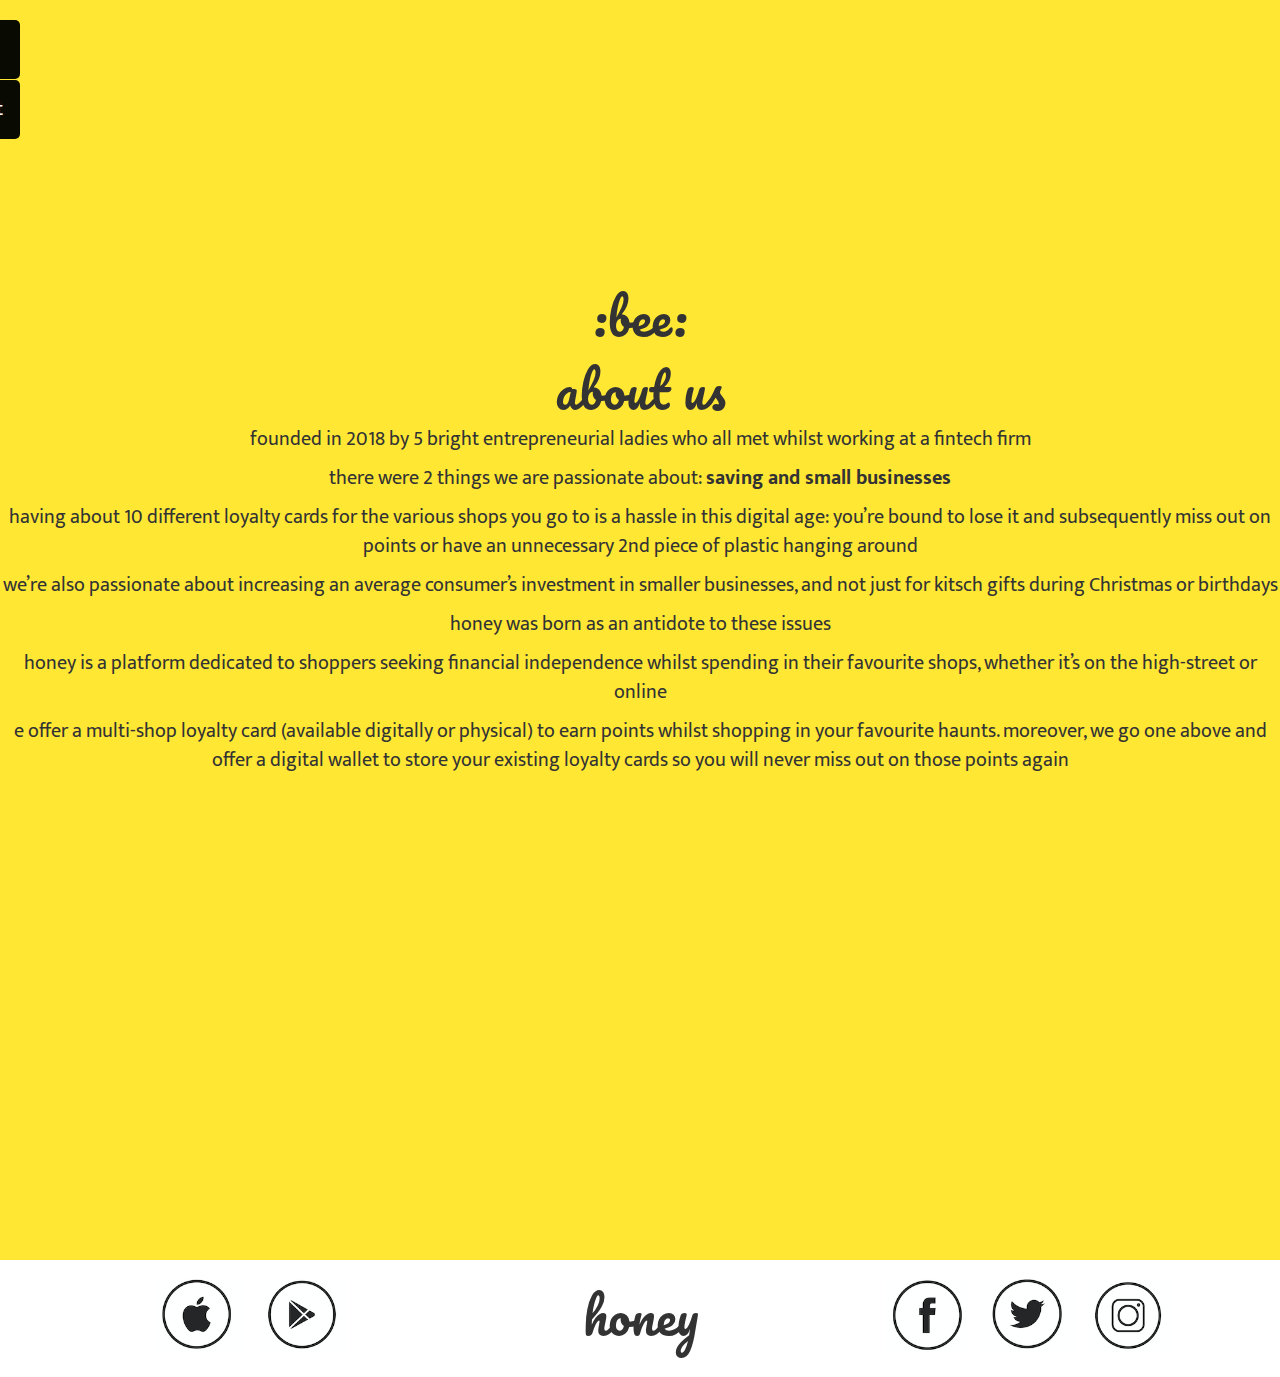
==== about.html @ 8cdc283c "Added pages and linked it together" ====
<!DOCTYPE html>
<html lang="en">
<head>
 <link href='https://fonts.googleapis.com/css?family=Pacifico' rel='stylesheet' type='text/css'>
 <link href='https://fonts.googleapis.com/css?family=Mukta' rel='stylesheet'>
 <link href='https://fonts.googleapis.com/css?family=Pacifico' rel='stylesheet' type='text/css'>
 <link href='css/bootstrap.css' rel='stylesheet'>
 <link href='css/main.css' rel='stylesheet' type='text/css'>
 <link href='css/wtfforms.css' rel='stylesheet' type='text/css'>
 <meta name="viewport" content="width=device-width,
 initial-scale=1.0">
 <script src='js/jquery.js'></script>
 <title>honey</title>
</head>
 <body>
   <div class="main">
         <section class="page1">
           <div id="mySidenav" class="sidenav">
             <a href="https://julianduiza.github.io/honey-website/index2.html" id="home">Home</a>
             <a href="https://julianduiza.github.io/honey-website/contact.html" id="contact">Contact</a>
             <a href="#" id="About">About</a>
           </div>
         </section>
       <section class="contact">
       <h1>:bee:</h1>
       <h1>about us</h1>
         <p>founded in 2018 by 5 bright entrepreneurial ladies who all met whilst working at a fintech firm</p>
          <p>there were 2 things we are passionate about: <b>saving and small businesses</b></p>

<p>having about 10 different loyalty cards for the various shops you go to is a hassle in this digital age: you’re bound to lose it and subsequently miss out on points or have an unnecessary 2nd piece of plastic hanging around</p>

<p>we’re also passionate about increasing an average consumer’s investment in smaller businesses, and not just for kitsch gifts during Christmas or birthdays</p>

<p>honey was born as an antidote to these issues</p>


<p>honey is a platform dedicated to shoppers seeking financial independence whilst spending in their favourite shops, whether it’s on the high-street or online</p>

<p>e offer a multi-shop loyalty card (available digitally or physical) to earn points whilst shopping in your favourite haunts.  moreover, we go one above and offer a digital wallet to store your existing loyalty cards so you will never miss out on those points again</p>
     </section>
     <section class="contactfooter">
       <div class="container">
         <div class="row">
           <div class="col-md-4">
           <a href='https://www.apple.com/uk/'><img src='assets/apple_vector.png' class='img-thumbnail' alt='Apple Store'></a>
           <a href='https://play.google.com/store?hl=en_GB'><img src='assets/google_play_vector.png' class='img-thumbnail' alt='Google Play'></a>
         </div>
           <div class="col-md-4"><a href='https://julianduiza.github.io/honey-website/'><h1>honey</a></h1>
         </div>
         <div class="col-md-4">
             <a href='https://facebook.com'><img src='assets/fb_vector.png' class='img-thumbnail' alt="Facebook"></a>
             <a href='https://twitter.com'><img src='assets/twitter_vector.png' class='img-thumbnail' alt="Twitter"></a>
             <a href='https://instagram.com'><img src='assets/insta_vector.png' class='img-thumbnail' alt="Instagram"></a>
         </div>
       </div>
     </section>
   </div>
 </body>
 </html>
---- css/main.css ----
body {
  margin: 0;
  font-family: 'Mukta', sans-serif, Arial;
  font-size: 20px;
  line-height: 1.45;
  display: inline;
}
#mySidenav a {
    position: absolute;
    left: -80px;
    transition: 0.3s;
    padding: 15px;
    width: 100px;
    text-decoration: none;
    font-size: 20px;
    border-radius: 0 5px 5px 0;
}

#mySidenav a:hover {
    left: 0;
}

#about {
    top: 20px;
    background-color: #FFFFFF;

}
#home {
    top: 20px;
    background-color: #090A01;

}

#contact {
    top: 80px;
    background-color: #090A01;
    color: white;
}
section {
  width: 100%;
  height: 100vh;
  margin: 0 auto;
  padding-top: 15px;
}
.main section.page1 {
  background: #ffe733;
  text-align: center;
  height: 20vh;
}
.main section.page2 {
  background: #ffffff;
  text-align: center;
  height: 150vh;
  padding: 120px 120px 120px 120px;
}
.main section .page2 .img {
  align-self: center;
}
.main section#page3 {
  background: #ffffff;
  text-align: center;
}
.main section.page4 {
  background: #ffffff;
  text-align: center;
  height: 30vh;
  display: inline-grid;
}
.main section.page5 {
  background: #ffe733;
  text-align: center;

}
.main section.page6 {
  background: #898882;
  text-align: center;
}
.contact {
  background: #ffe733;
  align-items: center;
  display: inline-block;
  text-align: center;
  padding-top: 100px;
  height: 120vh;
}
.contactfooter {
  background: #ffffff;
  text-align: center;
  height: 13vh;
}

h1 {
  font-size: 50px;
  font-family: 'Pacifico', serif;
  font-weight: normal;
  line-height: 1.45;
  padding-bottom: 0px;
  margin: 0;
}
h2 {
  padding-top: 2px;
  line-height: 1.45;
  margin: 0;
}
.col-md-3 .img-thumbnail {
  max-height: 15vh;
  border: 0;
  display: inline-block;
}
.col-md-4 .img-thumbnail {
  max-height: 9vh;
  border: 0;
  display: inline-block;
  color: #ffe733;

}
.row {
  display: flex;
  align-items: center;
}
.contact .form-group {
-webkit-border-radius: 80px;
-moz-border-radius: 80px;
border-radius: 80px;
width: 800px;
align-items: justify;
display: inline-grid;
text-align: left;
}
.contact .btn-primary {
  background-color: #000000;
}
textarea {
  resize: none;
}
#exampleCheck1 input:checked ~ .control-indicator {
  background-color: #333;
  color: #ffffff;
}
a:link {
  color: #333;
}
a:visited {
  color: #333;
}
a:hover {
  color: #333;
}
a:active {
  color: #333;
}
.contactfooter a {
  text-decoration: none;
}
---- css/wtfforms.css ----
/*
 * WTF, forms?
 * Released under MIT and copyright 2014 Mark Otto.
 * http://wtfforms.com
 *
 * Embedded icons from Open Iconic.
 * Released under MIT and copyright 2014 Waybury.
 * http://useiconic.com/open
 */



/*
 * Checkboxes and radios
 */

.control {
  position: relative;
  display: inline-block;
  padding-left: 1.5rem;
  color: #333;
  cursor: pointer;
}
.control input {
  position: absolute;
  opacity: 0;
  z-index: -1; /* Put the input behind the label so it doesn't overlay text */
}
.control-indicator {
  position: absolute;
  top: 1.00rem;
  left: 0;
  display: block;
  width:  1rem;
  height: 1rem;
  line-height: 1rem;
  font-size: 65%;
  color: #eee;
  text-align: center;
  background-color: #eee;
  background-size: 50% 50%;
  background-position: center center;
  background-repeat: no-repeat;
  -webkit-user-select: none;
     -moz-user-select: none;
      -ms-user-select: none;
          user-select: none;
}

/* Hover state */
/* Uncomment if you need it, but be aware of the sticky iOS states.
.control:hover .control-indicator {
  color: #fff;
  background-color: #ccc;
}
*/

/* Focus */
.control input:focus ~ .control-indicator {
  box-shadow: 0 0 0 .075rem #fff, 0 0 0 .2rem #0074d9;
}

/* Checked state */
.control input:checked ~ .control-indicator {
  color: #fff;
  background-color: #333;
}

/* Active */
.control input:active ~ .control-indicator {
  color: #fff;
  background-color: #84c6ff;
}

/* Checkbox modifiers */
.checkbox .control-indicator {
  border-radius: .25rem;
}
.checkbox input:checked ~ .control-indicator {
  background-image: url([data-uri]);
}

/* Radio modifiers */
.radio .control-indicator {
  border-radius: 50%;
}
.radio input:checked ~ .control-indicator {
  background-image: url([data-uri]);
}

/* Alternately, use another character */
.control-x input:checked ~ .control-indicator {
  background-image: url([data-uri]);
}
.control-dash input:checked ~ .control-indicator {
  background-image: url([data-uri])
}



/*
 * Select
 */

.select {
  position: relative;
  display: inline-block;
  color: #555;
}
.select select {
  display: inline-block;
  width: 100%;
  margin: 0;
  padding: .5rem 2.25rem .5rem 1rem;
  line-height: 1.5;
  color: #555;
  background-color: #eee;
  border: 0;
  border-radius: .25rem;
  cursor: pointer;
  outline: 0;
  -webkit-appearance: none;
     -moz-appearance: none;
          appearance: none;
}
/* Undo the Firefox inner focus ring */
.select select:focus:-moz-focusring {
  color: transparent;
  text-shadow: 0 0 0 #000;
}
/* Dropdown arrow */
.select:after {
  position: absolute;
  top: 50%;
  right: 1.25rem;
  display: inline-block;
  content: "";
  width: 0;
  height: 0;
  margin-top: -.15rem;
  pointer-events: none;
  border-top: .35rem solid;
  border-right: .35rem solid transparent;
  border-bottom: .35rem solid transparent;
  border-left: .35rem solid transparent;
}

/* Hover state */
/* Uncomment if you need it, but be aware of the sticky iOS states.
.select select:hover {
  background-color: #ddd;
}
*/

/* Focus */
.select select:focus {
  box-shadow: 0 0 0 .075rem #fff, 0 0 0 .2rem #0074d9;
}

/* Active/open */
.select select:active {
  color: #fff;
  background-color: #0074d9;
}

/* Hide the arrow in IE10 and up */
.select select::-ms-expand {
  display: none;
}

/* Media query to target Firefox only */
@-moz-document url-prefix() {
  /* Firefox hack to hide the arrow */
  .select select {
    text-indent: 0.01px;
    text-overflow: '';
    padding-right: 1rem;
  }

  /* <option> elements inherit styles from <select>, so reset them. */
  .select option {
    background-color: white;
  }
}

/* IE9 hack to hide the arrow */
@media screen and (min-width:0\0) {
  .select select {
    z-index: 1;
    padding: .5rem 1.5rem .5rem 1rem;
  }
  .select:after {
    z-index: 5;
  }
  .select:before {
    position: absolute;
    top: 0;
    right: 1rem;
    bottom: 0;
    z-index: 2;
    content: "";
    display: block;
    width: 1.5rem;
    background-color: #eee;
  }
  .select select:hover,
  .select select:focus,
  .select select:active {
    color: #555;
    background-color: #eee;
  }
}



/*
 * File
 */

.file {
  position: relative;
  display: inline-block;
  cursor: pointer;
  height: 2.5rem;
}
.file input {
  min-width: 14rem;
  margin: 0;
  filter: alpha(opacity=0);
  opacity: 0;
}
.file-custom {
  position: absolute;
  top: 0;
  right: 0;
  left: 0;
  z-index: 5;
  height: 2.5rem;
  padding: .5rem 1rem;
  line-height: 1.5;
  color: #555;
  background-color: #fff;
  border: .075rem solid #ddd;
  border-radius: .25rem;
  box-shadow: inset 0 .2rem .4rem rgba(0,0,0,.05);
  -webkit-user-select: none;
     -moz-user-select: none;
      -ms-user-select: none;
          user-select: none;
}
.file-custom:after {
  content: "Choose file...";
}
.file-custom:before {
  position: absolute;
  top: -.075rem;
  right: -.075rem;
  bottom: -.075rem;
  z-index: 6;
  display: block;
  content: "Browse";
  height: 2.5rem;
  padding: .5rem 1rem;
  line-height: 1.5;
  color: #555;
  background-color: #eee;
  border: .075rem solid #ddd;
  border-radius: 0 .25rem .25rem 0;
}

/* Focus */
.file input:focus ~ .file-custom {
  box-shadow: 0 0 0 .075rem #fff, 0 0 0 .2rem #0074d9;
}



/*
 * Progress
 */

.progress {
  display: inline-block;
  height: 1rem;
}
.progress[value] {
  /* Reset the default appearance */
  -webkit-appearance: none;
     -moz-appearance: none;
          appearance: none;
  /* Remove Firefox and Opera border */
  border: 0;
  /* IE10 uses `color` to set the bar background-color */
  color: #0074d9;
}
.progress[value]::-webkit-progress-bar {
  background-color: #eee;
  border-radius: .2rem;
}
.progress[value]::-webkit-progress-value {
  background-color: #0074d9;
  border-top-left-radius: .2rem;
  border-bottom-left-radius: .2rem;
}
.progress[value="100"]::-webkit-progress-value {
  border-top-right-radius: .2rem;
  border-bottom-right-radius: .2rem;
}

/* Firefox styles must be entirely separate or it busts Webkit styles. */
@-moz-document url-prefix() {
  .progress[value] {
    background-color: #eee;
    border-radius: .2rem;
  }
  .progress[value]::-moz-progress-bar {
    background-color: #0074d9;
    border-top-left-radius: .2rem;
    border-bottom-left-radius: .2rem;
  }
  .progress[value="100"]::-moz-progress-bar {
    border-top-right-radius: .2rem;
    border-bottom-right-radius: .2rem;
  }
}

/* IE9 hacks to accompany custom markup. We don't need to scope this via media queries, but I feel better doing it anyway. */
@media screen and (min-width:0\0) {
  .progress {
    background-color: #eee;
    border-radius: .2rem;
  }
  .progress-bar {
    display: inline-block;
    height: 1rem;
    text-indent: -999rem; /* Simulate hiding of value as in native `<progress>` */
    background-color: #0074d9;
    border-top-left-radius: .2rem;
    border-bottom-left-radius: .2rem;
  }
  .progress[width="100%"] {
    border-top-right-radius: .2rem;
    border-bottom-right-radius: .2rem;
  }
}


/*
 * Control layouts
 */

.controls-stacked {
  margin: 1rem 0;
}
.controls-stacked .control,
.controls-stacked .progress {
  display: block;
}
.controls-stacked .control + .control,
.controls-stacked .progress + .progress {
  margin-top: .5rem;
}

.controls-inline {
  margin: 1rem 0;
}
.controls-inline .control {
  display: inline-block;
  height: 1rem;
}
.controls-inline .control + .control {
  margin-left: 1rem;
}
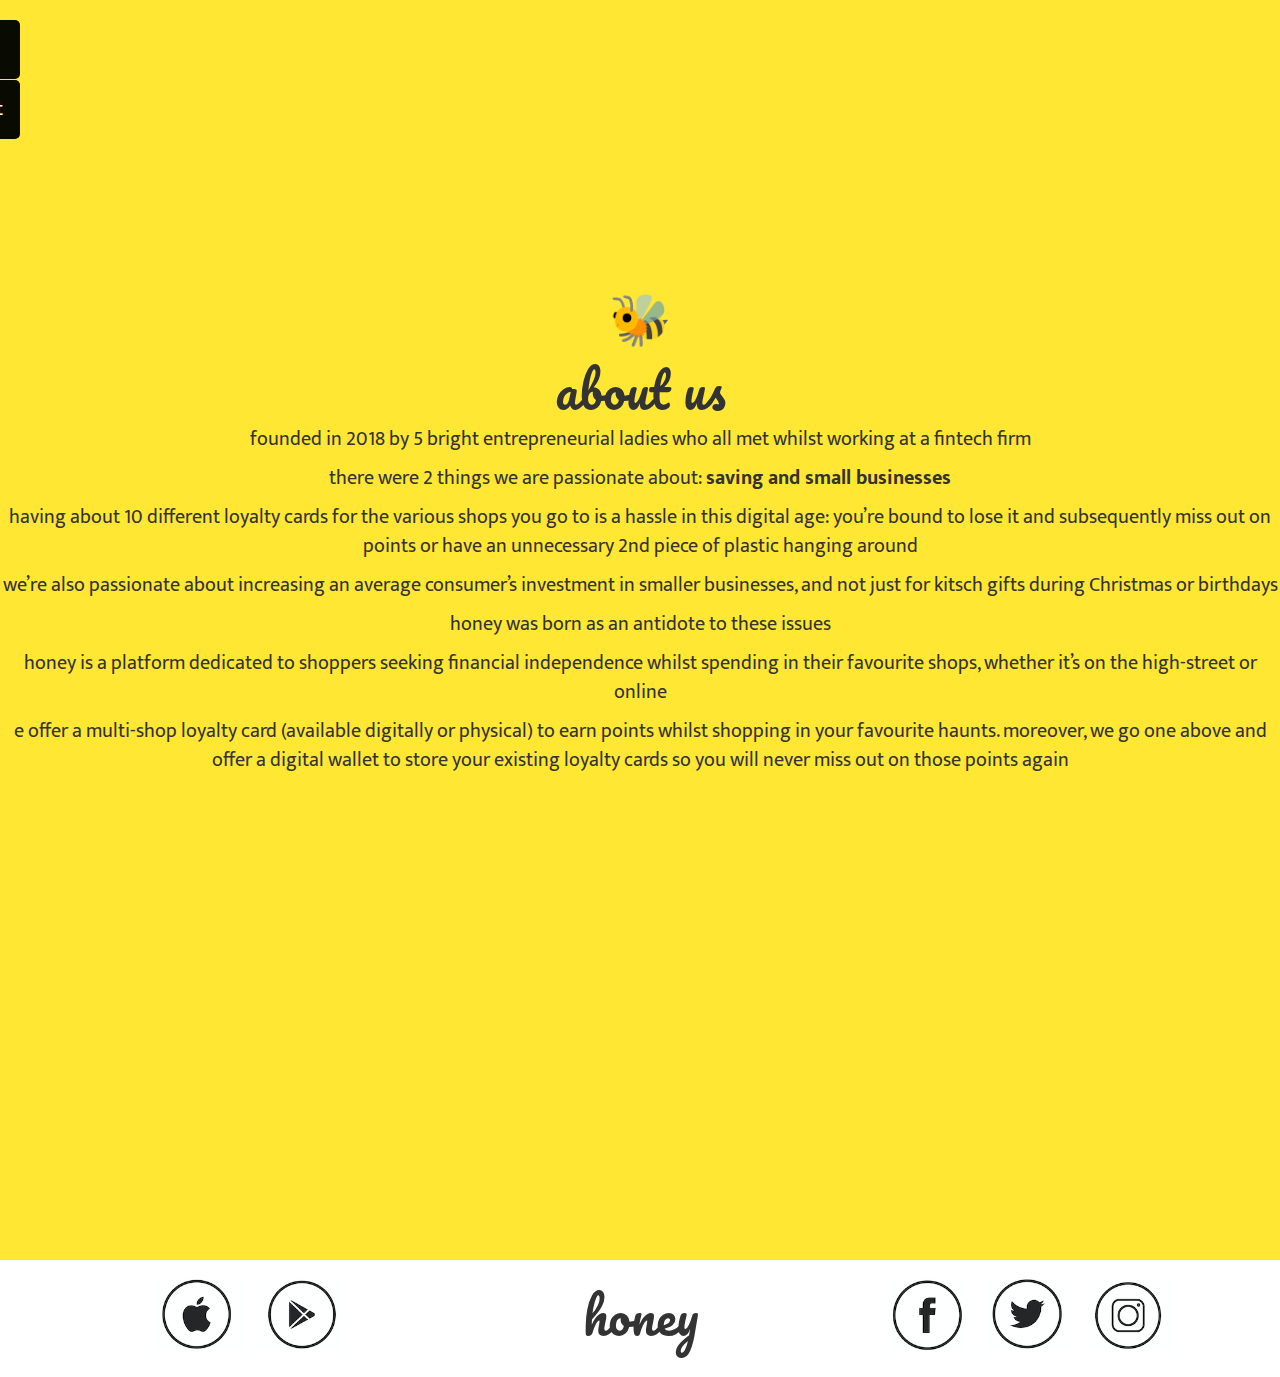
==== commit b32f8736: "Update about.html" ====
--- a/about.html
+++ b/about.html
@@ -18,11 +18,10 @@
            <div id="mySidenav" class="sidenav">
              <a href="https://julianduiza.github.io/honey-website/index2.html" id="home">Home</a>
              <a href="https://julianduiza.github.io/honey-website/contact.html" id="contact">Contact</a>
-             <a href="#" id="About">About</a>
            </div>
          </section>
        <section class="contact">
-       <h1>:bee:</h1>
+       <h1>🐝</h1>
        <h1>about us</h1>
          <p>founded in 2018 by 5 bright entrepreneurial ladies who all met whilst working at a fintech firm</p>
           <p>there were 2 things we are passionate about: <b>saving and small businesses</b></p>
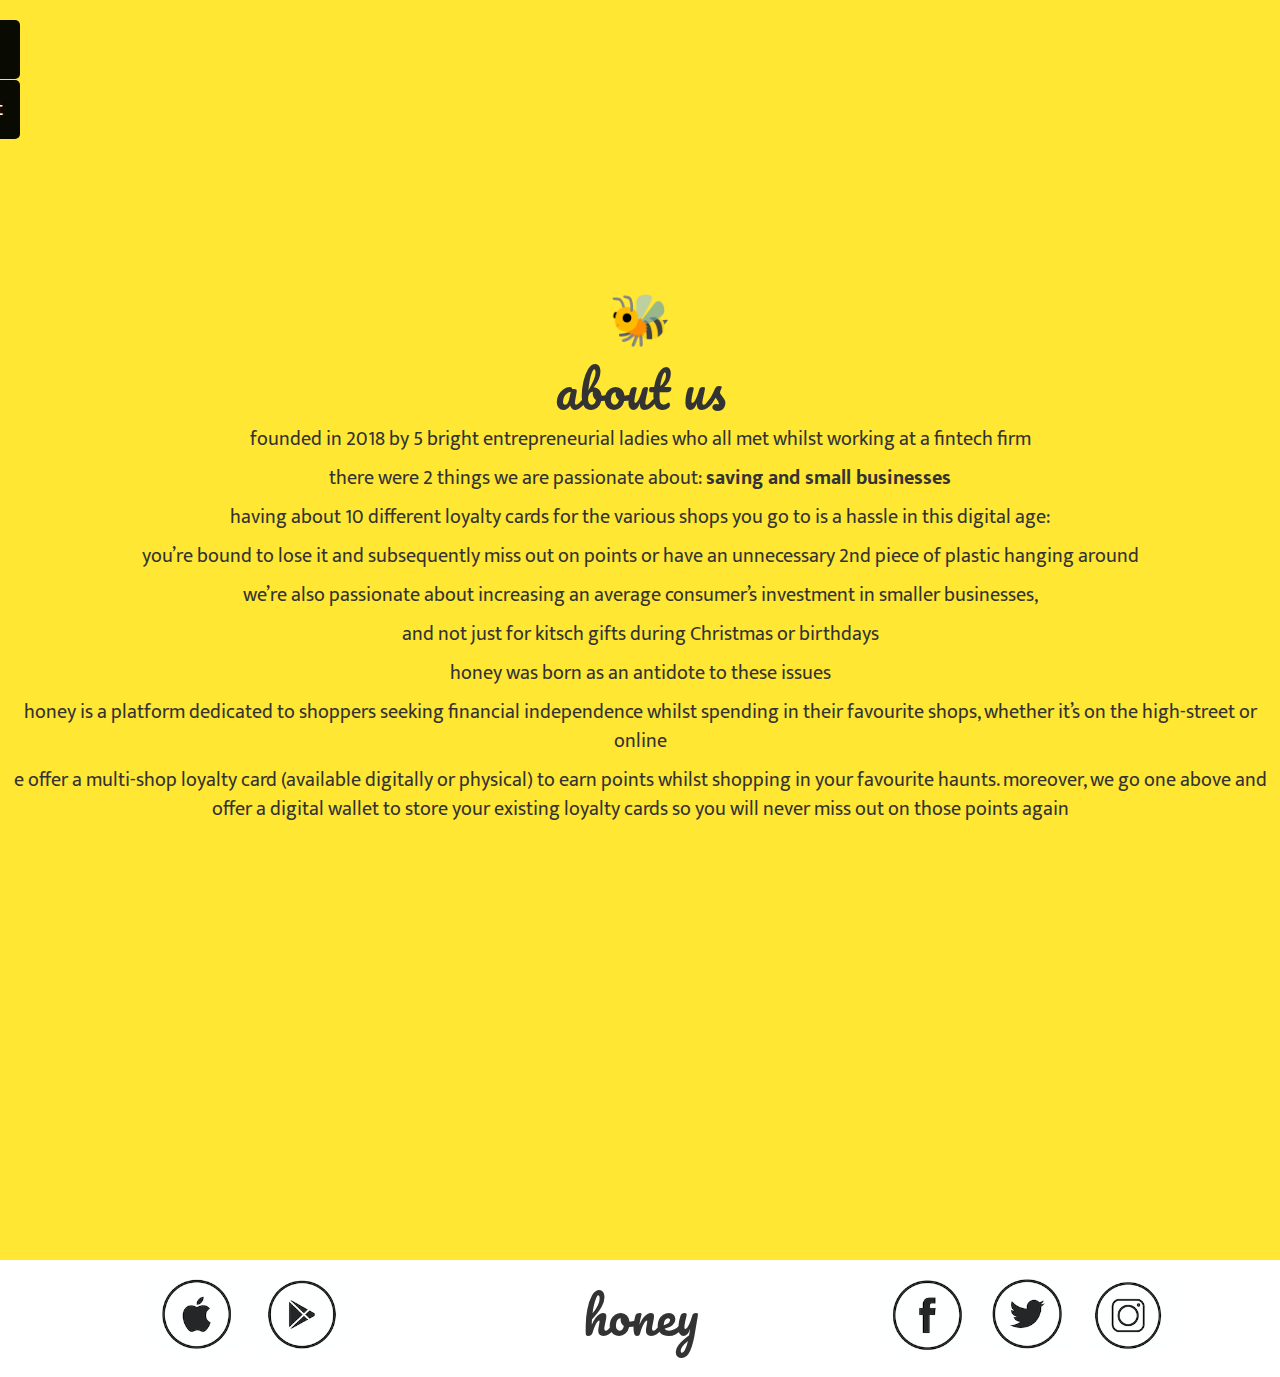
==== commit 27fc40cf: "Update about.html" ====
--- a/about.html
+++ b/about.html
@@ -26,9 +26,11 @@
          <p>founded in 2018 by 5 bright entrepreneurial ladies who all met whilst working at a fintech firm</p>
           <p>there were 2 things we are passionate about: <b>saving and small businesses</b></p>
 
-<p>having about 10 different loyalty cards for the various shops you go to is a hassle in this digital age: you’re bound to lose it and subsequently miss out on points or have an unnecessary 2nd piece of plastic hanging around</p>
+<p>having about 10 different loyalty cards for the various shops you go to is a hassle in this digital age:</p>
+        <p>you’re bound to lose it and subsequently miss out on points or have an unnecessary 2nd piece of plastic hanging around</p>
 
-<p>we’re also passionate about increasing an average consumer’s investment in smaller businesses, and not just for kitsch gifts during Christmas or birthdays</p>
+<p>we’re also passionate about increasing an average consumer’s investment in smaller businesses, </p>
+        <p>and not just for kitsch gifts during Christmas or birthdays</p>
 
 <p>honey was born as an antidote to these issues</p>
 
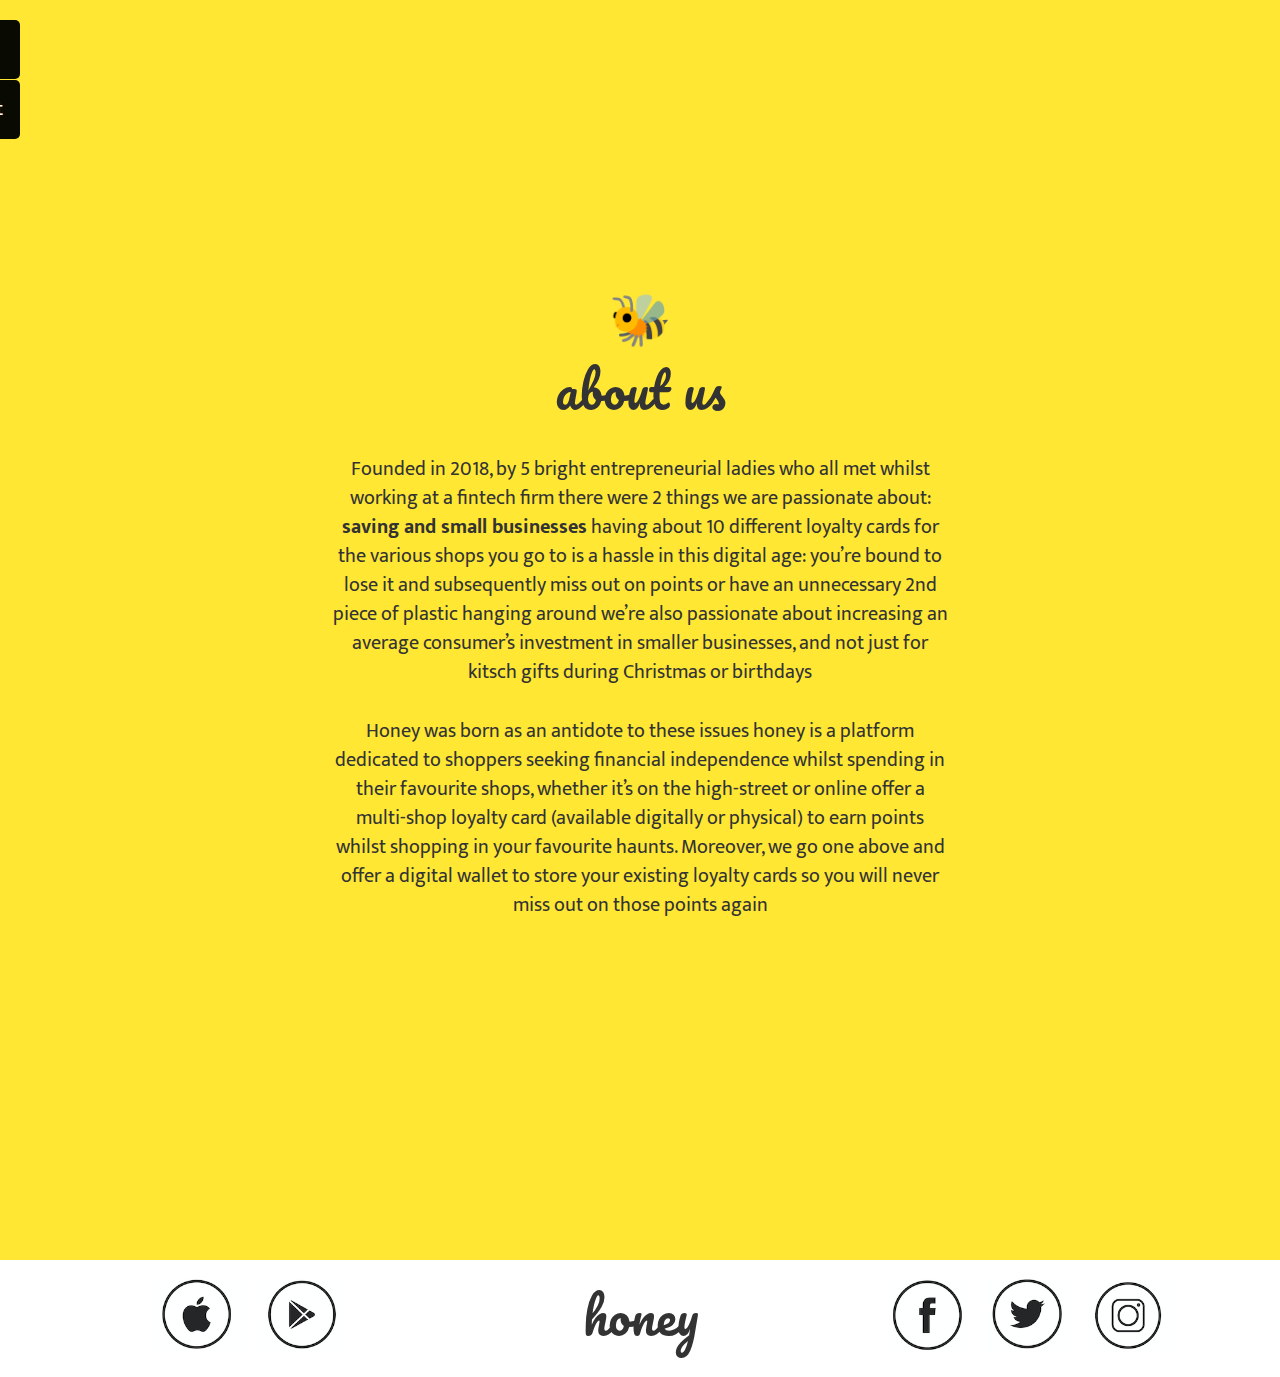
==== commit bbd1ea9a: "Spacing2" ====
--- a/about.html
+++ b/about.html
@@ -18,26 +18,19 @@
            <div id="mySidenav" class="sidenav">
              <a href="https://julianduiza.github.io/honey-website/index2.html" id="home">Home</a>
              <a href="https://julianduiza.github.io/honey-website/contact.html" id="contact">Contact</a>
+             <a href="#" id="About">About</a>
            </div>
          </section>
        <section class="contact">
        <h1>🐝</h1>
        <h1>about us</h1>
-         <p>founded in 2018 by 5 bright entrepreneurial ladies who all met whilst working at a fintech firm</p>
-          <p>there were 2 things we are passionate about: <b>saving and small businesses</b></p>
-
-<p>having about 10 different loyalty cards for the various shops you go to is a hassle in this digital age:</p>
-        <p>you’re bound to lose it and subsequently miss out on points or have an unnecessary 2nd piece of plastic hanging around</p>
-
-<p>we’re also passionate about increasing an average consumer’s investment in smaller businesses, </p>
-        <p>and not just for kitsch gifts during Christmas or birthdays</p>
-
-<p>honey was born as an antidote to these issues</p>
-
-
-<p>honey is a platform dedicated to shoppers seeking financial independence whilst spending in their favourite shops, whether it’s on the high-street or online</p>
-
-<p>e offer a multi-shop loyalty card (available digitally or physical) to earn points whilst shopping in your favourite haunts.  moreover, we go one above and offer a digital wallet to store your existing loyalty cards so you will never miss out on those points again</p>
+         <p style="padding-left: 300px; padding-right: 300px; margin: 30px;">Founded in 2018, by 5 bright entrepreneurial ladies who all met whilst working at a fintech firm there were 2 things we are passionate about: <b>saving and small businesses</b>
+         having about 10 different loyalty cards for the various shops you go to is a hassle in this digital age: you’re bound to lose it and subsequently miss out on points or have an unnecessary 2nd piece of plastic hanging around
+         we’re also passionate about increasing an average consumer’s investment in smaller businesses, and not just for kitsch gifts during Christmas or birthdays
+         <p style="padding-left: 300px; padding-right: 300px; margin: 30px;"
+         <p> Honey was born as an antidote to these issues honey is a platform dedicated to shoppers seeking financial independence whilst spending in their favourite shops, whether it’s on the high-street or
+        online offer a multi-shop loyalty card (available digitally or physical) to earn points whilst shopping in your favourite haunts.
+        Moreover, we go one above and offer a digital wallet to store your existing loyalty cards so you will never miss out on those points again</p>
      </section>
      <section class="contactfooter">
        <div class="container">
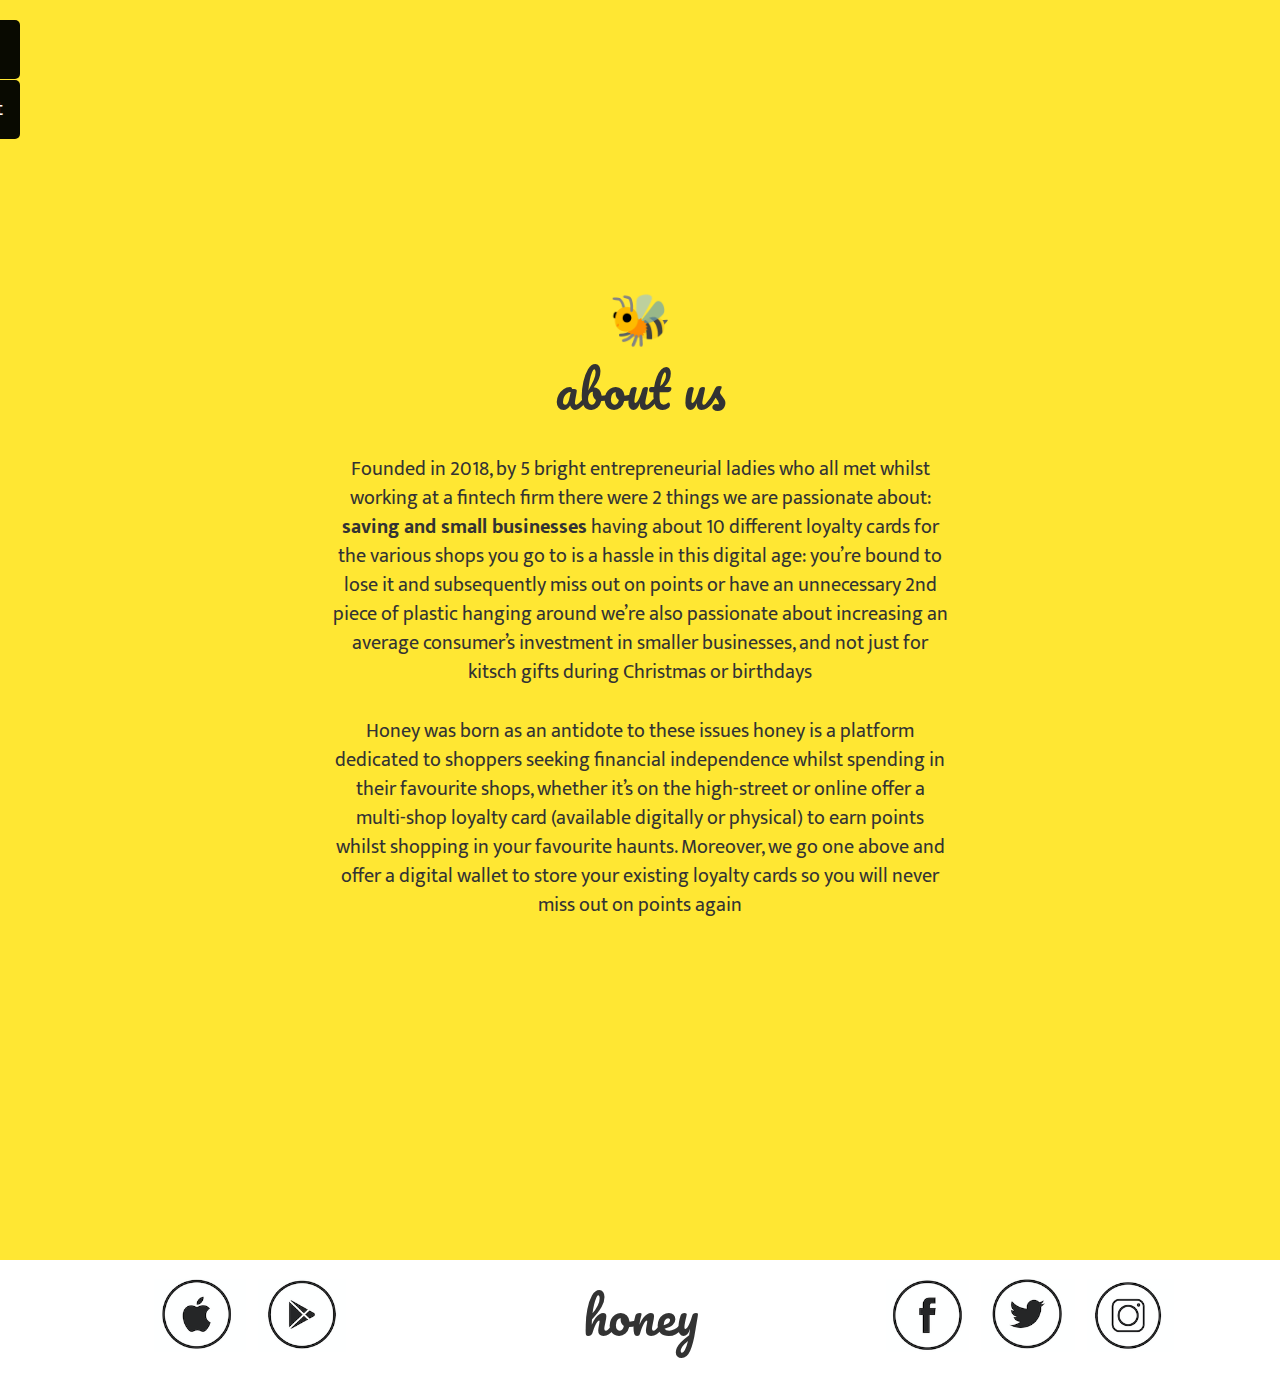
==== commit e0e620fa: "Update about.html" ====
--- a/about.html
+++ b/about.html
@@ -18,20 +18,23 @@
            <div id="mySidenav" class="sidenav">
              <a href="https://julianduiza.github.io/honey-website/index2.html" id="home">Home</a>
              <a href="https://julianduiza.github.io/honey-website/contact.html" id="contact">Contact</a>
-             <a href="#" id="About">About</a>
            </div>
          </section>
        <section class="contact">
-       <h1>🐝</h1>
+        
+        <h1>🐝</h1>
        <h1>about us</h1>
+        
          <p style="padding-left: 300px; padding-right: 300px; margin: 30px;">Founded in 2018, by 5 bright entrepreneurial ladies who all met whilst working at a fintech firm there were 2 things we are passionate about: <b>saving and small businesses</b>
          having about 10 different loyalty cards for the various shops you go to is a hassle in this digital age: you’re bound to lose it and subsequently miss out on points or have an unnecessary 2nd piece of plastic hanging around
          we’re also passionate about increasing an average consumer’s investment in smaller businesses, and not just for kitsch gifts during Christmas or birthdays
          <p style="padding-left: 300px; padding-right: 300px; margin: 30px;"
          <p> Honey was born as an antidote to these issues honey is a platform dedicated to shoppers seeking financial independence whilst spending in their favourite shops, whether it’s on the high-street or
         online offer a multi-shop loyalty card (available digitally or physical) to earn points whilst shopping in your favourite haunts.
-        Moreover, we go one above and offer a digital wallet to store your existing loyalty cards so you will never miss out on those points again</p>
+        Moreover, we go one above and offer a digital wallet to store your existing loyalty cards so you will never miss out on points again</p>
      </section>
+        
+
      <section class="contactfooter">
        <div class="container">
          <div class="row">
